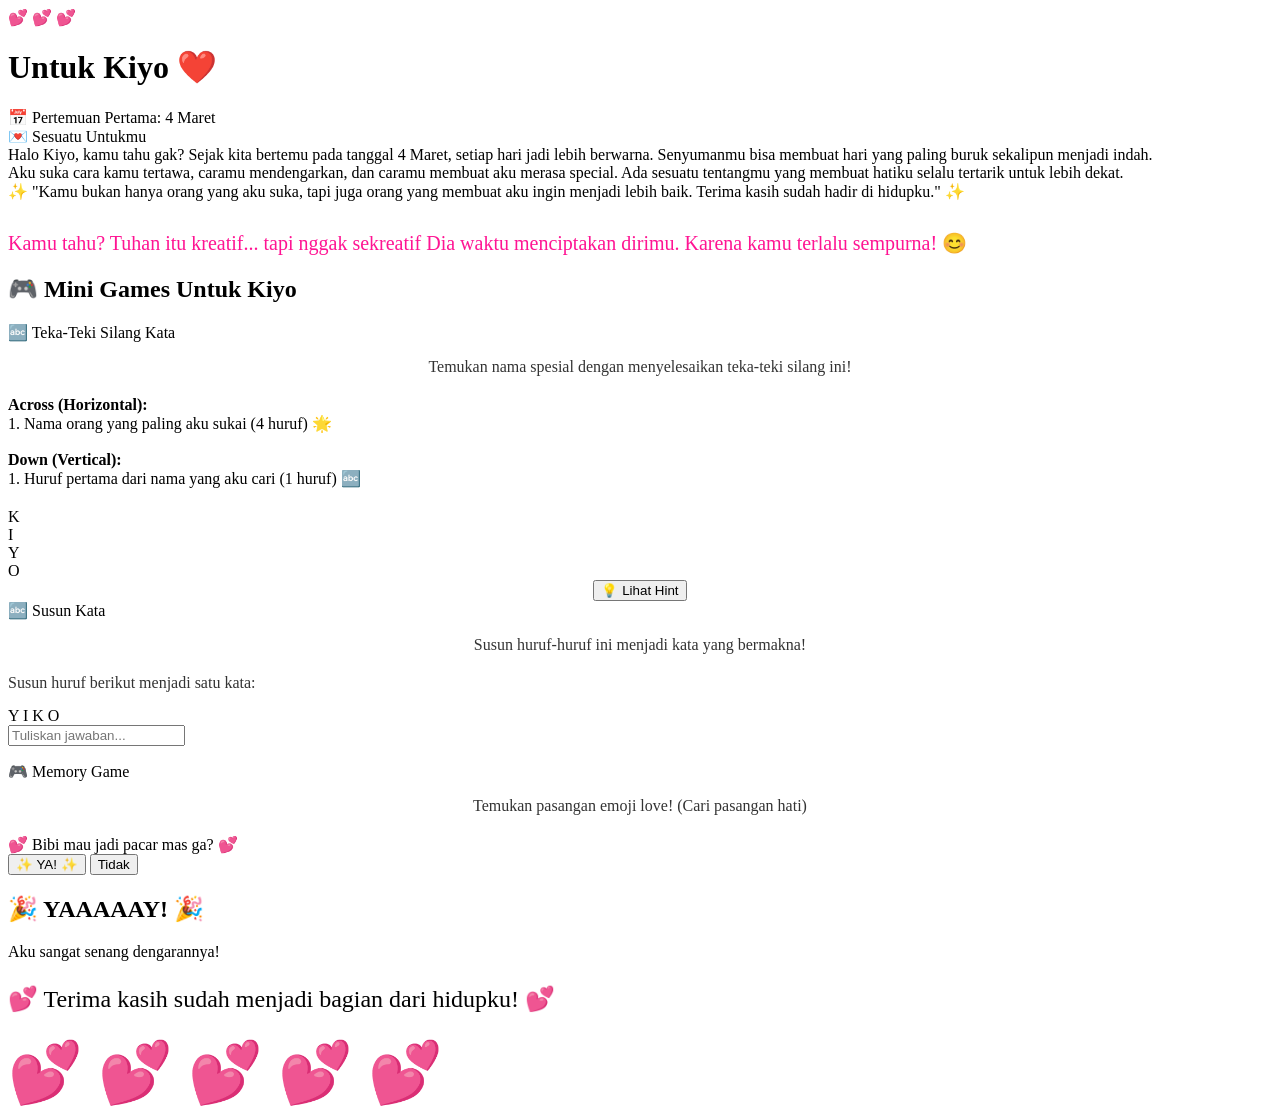
==== index.html @ e6a813b8 "Buat file HTML untuk website Kiyo" ====
<!DOCTYPE html>
<html lang="id">
<head>
    <meta charset="UTF-8">
    <meta name="viewport" content="width=device-width, initial-scale=1.0">
    <title>💕 Untuk Kiyo 💕</title>
    <link rel="stylesheet" href="style.css">
</head>
<body>
    <!-- Floating hearts background -->
    <div id="hearts-container"></div>

    <div class="container">
        <div class="header">
            <div class="decorative-hearts">💕 💕 💕</div>
            <h1>Untuk Kiyo ❤️</h1>
            <div class="meeting-date">
                📅 Pertemuan Pertama: 4 Maret
            </div>
        </div>

        <!-- Message Section -->
        <div class="message-section">
            <div class="message-title">💌 Sesuatu Untukmu</div>
            <div class="message-text">
                Halo Kiyo, kamu tahu gak? Sejak kita bertemu pada tanggal 4 Maret, 
                setiap hari jadi lebih berwarna. Senyumanmu bisa membuat hari yang 
                paling buruk sekalipun menjadi indah.
            </div>
            <div class="message-text">
                Aku suka cara kamu tertawa, caramu mendengarkan, dan caramu membuat 
                aku merasa special. Ada sesuatu tentangmu yang membuat hatiku selalu 
                tertarik untuk lebih dekat.
            </div>
            <div class="romantic-quote">
                ✨ "Kamu bukan hanya orang yang aku suka, tapi juga orang yang membuat 
                aku ingin menjadi lebih baik. Terima kasih sudah hadir di hidupku." ✨
            </div>
            <div class="message-text" style="margin-top: 30px; font-size: 20px; color: #ff1493;">
                Kamu tahu? Tuhan itu kreatif... tapi nggak sekreatif Dia waktu 
                menciptakan dirimu. Karena kamu terlalu sempurna! 😊
            </div>
        </div>

        <!-- Games Section -->
        <h2 class="section-title">🎮 Mini Games Untuk Kiyo</h2>

        <!-- Game 1: Crossword -->
        <div class="game-container">
            <div class="game-title">🔤 Teka-Teki Silang Kata</div>
            <p style="text-align: center; color: #333; margin-bottom: 20px;">
                Temukan nama spesial dengan menyelesaikan teka-teki silang ini!
            </p>
            
            <div style="margin-bottom: 20px;">
                <div class="crossword-clue"><strong>Across (Horizontal):</strong></div>
                <div class="crossword-clue">1. Nama orang yang paling aku sukai (4 huruf) 🌟</div>
                <div class="crossword-clue"><br><strong>Down (Vertical):</strong></div>
                <div class="crossword-clue">1. Huruf pertama dari nama yang aku cari (1 huruf) 🔤</div>
            </div>

            <div class="crossword">
                <div class="crossword-cell" id="cell1">K</div>
                <div class="crossword-cell" id="cell2">I</div>
                <div class="crossword-cell" id="cell3">Y</div>
                <div class="crossword-cell" id="cell4">O</div>
            </div>

            <div style="text-align: center;">
                <button class="hint-button" onclick="showCrosswordHint()">
                    💡 Lihat Hint
                </button>
                <p id="crossword-hint" style="color: #ff69b4; margin-top: 10px; display: none;">
                    Nama ini adalah nama orang paling istimewa di hidupku! 🌸
                </p>
            </div>
        </div>

        <!-- Game 2: Unscramble Word -->
        <div class="game-container">
            <div class="game-title">🔤 Susun Kata</div>
            <p style="text-align: center; color: #333; margin-bottom: 20px;">
                Susun huruf-huruf ini menjadi kata yang bermakna!
            </p>
            <div class="word-game">
                <p style="color: #333; margin-bottom: 15px;">Susun huruf berikut menjadi satu kata:</p>
                <div class="scrambled-word">Y I K O</div>
                <input type="text" class="word-input" id="word-answer" placeholder="Tuliskan jawaban..." onkeyup="checkWord()">
                <p id="word-result" style="color: #ff1493; font-weight: bold; margin-top: 10px;"></p>
            </div>
        </div>

        <!-- Game 3: Love Memory Game -->
        <div class="game-container">
            <div class="game-title">🎮 Memory Game</div>
            <p style="text-align: center; color: #333; margin-bottom: 20px;">
                Temukan pasangan emoji love! (Cari pasangan hati)
            </p>
            <div class="memory-grid" id="memory-grid"></div>
            <p id="memory-result" style="text-align: center; color: #ff1493; font-weight: bold; margin-top: 15px;"></p>
        </div>

        <!-- Final Question Section -->
        <div class="question-section">
            <div class="big-question">
                💕 Bibi mau jadi pacar mas ga? 💕
            </div>
            
            <div class="button-container">
                <button class="yes-btn" onclick="yesClicked()">
                    ✨ YA! ✨
                </button>
                <button class="no-btn" id="no-btn" onmouseenter="moveNoButton()">
                    Tidak
                </button>
            </div>
        </div>
    </div>

    <!-- Success Message -->
    <div class="success-message" id="success-message">
        <h2>🎉 YAAAAAY! 🎉</h2>
        <p>Aku sangat senang dengarannya!</p>
        <p style="font-size: 24px;">💕 Terima kasih sudah menjadi bagian dari hidupku! 💕</p>
        <div class="hearts-burst" style="font-size: 60px;">
            💕 💕 💕 💕 💕
        </div>
    </div>

    <div class="overlay" id="overlay"></div>

    <script src="script.js"></script>
</body>
</html>
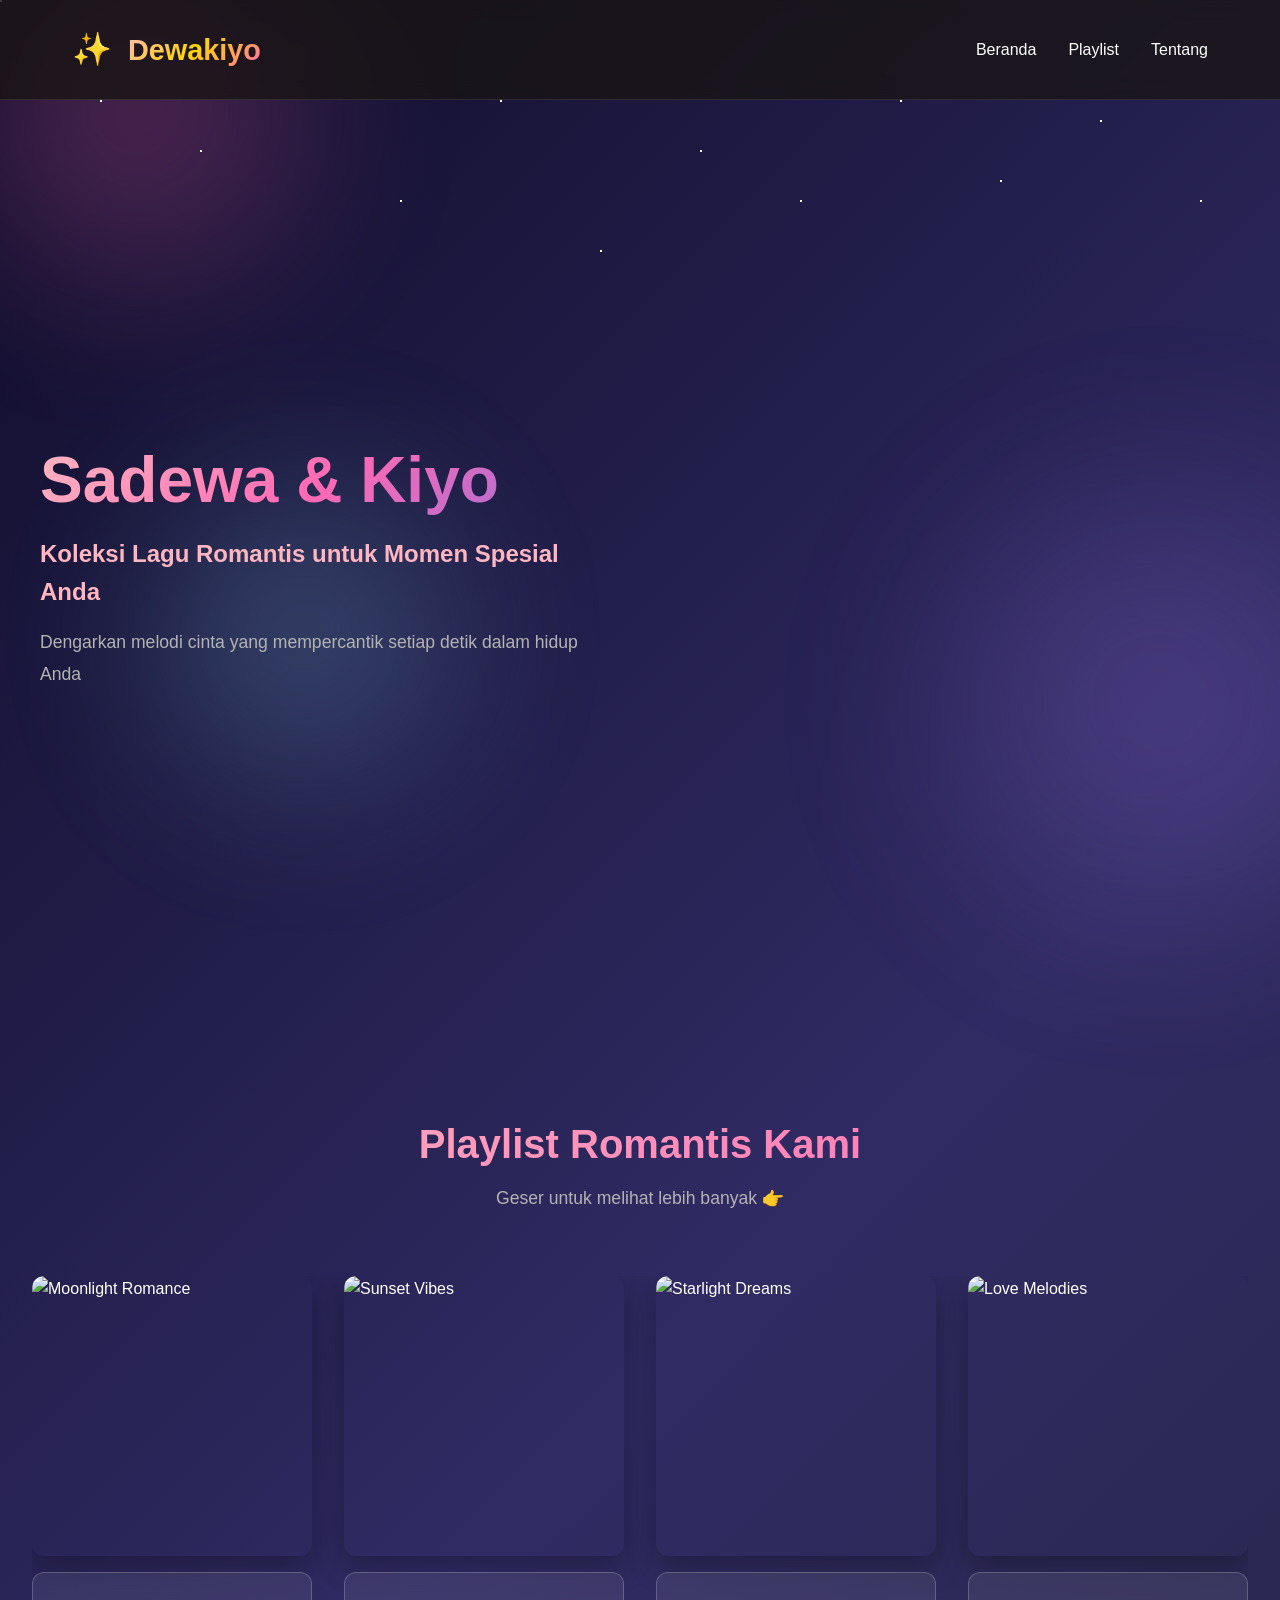
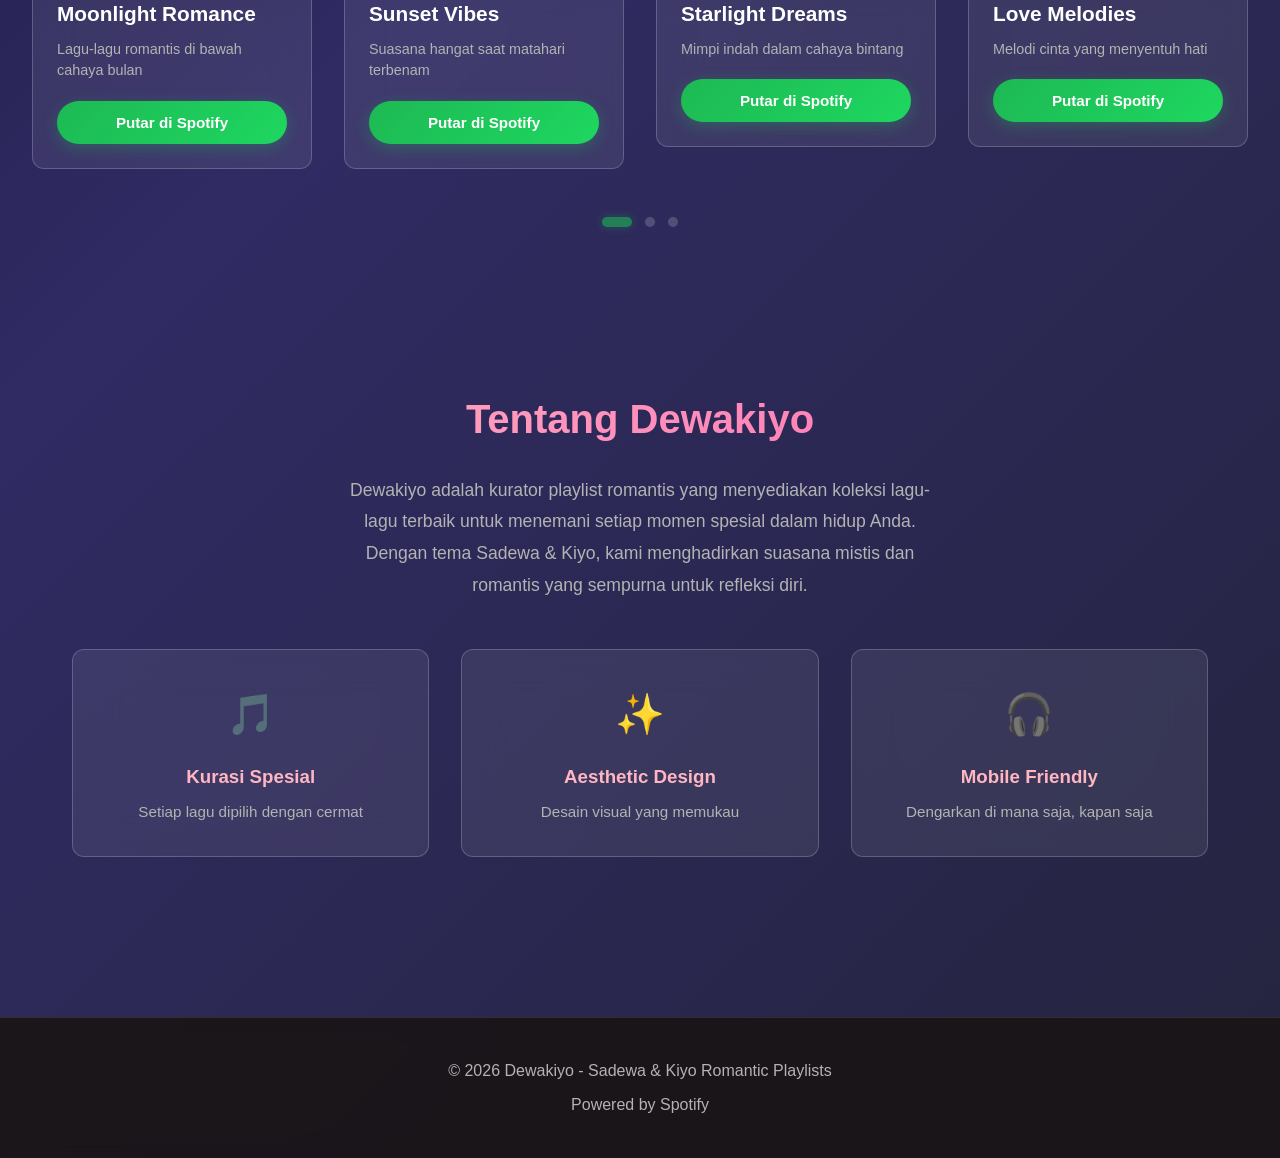
==== commit febdb579: "Update Dewakiyo index.html - Main landing page with complete structure" ====
--- a/index.html
+++ b/index.html
@@ -3,132 +3,204 @@
 <head>
     <meta charset="UTF-8">
     <meta name="viewport" content="width=device-width, initial-scale=1.0">
-    <title>💕 Untuk Kiyo 💕</title>
-    <link rel="stylesheet" href="style.css">
+    <title>Dewakiyo - Romantic Spotify Playlists</title>
+    <link rel="stylesheet" href="dewakiyo/styles.css">
 </head>
 <body>
-    <!-- Floating hearts background -->
-    <div id="hearts-container"></div>
-
-    <div class="container">
-        <div class="header">
-            <div class="decorative-hearts">💕 💕 💕</div>
-            <h1>Untuk Kiyo ❤️</h1>
-            <div class="meeting-date">
-                📅 Pertemuan Pertama: 4 Maret
-            </div>
-        </div>
-
-        <!-- Message Section -->
-        <div class="message-section">
-            <div class="message-title">💌 Sesuatu Untukmu</div>
-            <div class="message-text">
-                Halo Kiyo, kamu tahu gak? Sejak kita bertemu pada tanggal 4 Maret, 
-                setiap hari jadi lebih berwarna. Senyumanmu bisa membuat hari yang 
-                paling buruk sekalipun menjadi indah.
-            </div>
-            <div class="message-text">
-                Aku suka cara kamu tertawa, caramu mendengarkan, dan caramu membuat 
-                aku merasa special. Ada sesuatu tentangmu yang membuat hatiku selalu 
-                tertarik untuk lebih dekat.
-            </div>
-            <div class="romantic-quote">
-                ✨ "Kamu bukan hanya orang yang aku suka, tapi juga orang yang membuat 
-                aku ingin menjadi lebih baik. Terima kasih sudah hadir di hidupku." ✨
-            </div>
-            <div class="message-text" style="margin-top: 30px; font-size: 20px; color: #ff1493;">
-                Kamu tahu? Tuhan itu kreatif... tapi nggak sekreatif Dia waktu 
-                menciptakan dirimu. Karena kamu terlalu sempurna! 😊
-            </div>
-        </div>
-
-        <!-- Games Section -->
-        <h2 class="section-title">🎮 Mini Games Untuk Kiyo</h2>
-
-        <!-- Game 1: Crossword -->
-        <div class="game-container">
-            <div class="game-title">🔤 Teka-Teki Silang Kata</div>
-            <p style="text-align: center; color: #333; margin-bottom: 20px;">
-                Temukan nama spesial dengan menyelesaikan teka-teki silang ini!
+    <!-- Background Elements -->
+    <div class="background">
+        <div class="blur-bg blur-1"></div>
+        <div class="blur-bg blur-2"></div>
+        <div class="blur-bg blur-3"></div>
+        <div class="stars"></div>
+    </div>
+
+    <!-- Navigation -->
+    <nav class="navbar">
+        <div class="nav-container">
+            <div class="logo">
+                <span class="logo-icon">✨</span>
+                <h1>Dewakiyo</h1>
+            </div>
+            <div class="nav-links">
+                <a href="#home">Beranda</a>
+                <a href="#playlists">Playlist</a>
+                <a href="#about">Tentang</a>
+            </div>
+        </div>
+    </nav>
+
+    <!-- Hero Section -->
+    <section class="hero" id="home">
+        <div class="hero-content">
+            <div class="hero-text">
+                <h2 class="hero-title">Sadewa & Kiyo</h2>
+                <p class="hero-subtitle">Koleksi Lagu Romantis untuk Momen Spesial Anda</p>
+                <p class="hero-description">
+                    Dengarkan melodi cinta yang mempercantik setiap detik dalam hidup Anda
+                </p>
+            </div>
+            <div class="music-visualizer">
+                <div class="bar" style="animation-delay: 0s;"></div>
+                <div class="bar" style="animation-delay: 0.1s;"></div>
+                <div class="bar" style="animation-delay: 0.2s;"></div>
+                <div class="bar" style="animation-delay: 0.3s;"></div>
+                <div class="bar" style="animation-delay: 0.4s;"></div>
+            </div>
+        </div>
+    </section>
+
+    <!-- Playlists Section -->
+    <section class="playlists-section" id="playlists">
+        <div class="section-header">
+            <h2>Playlist Romantis Kami</h2>
+            <p>Geser untuk melihat lebih banyak 👉</p>
+        </div>
+
+        <div class="playlist-container">
+            <div class="playlist-wrapper" id="playlistWrapper">
+                <!-- Playlist Cards -->
+                <div class="playlist-card" data-spotify="https://open.spotify.com/playlist/37i9dQZF1DZ52bnVsM3m53">
+                    <div class="card-cover">
+                        <img src="https://images.unsplash.com/photo-1511379938547-c1f69b13d835?w=400&h=400&fit=crop" alt="Moonlight Romance">
+                        <div class="cover-overlay">
+                            <button class="play-btn" title="Putar di Spotify" aria-label="Play Moonlight Romance">
+                                <span>▶</span>
+                            </button>
+                        </div>
+                    </div>
+                    <div class="card-content">
+                        <h3>Moonlight Romance</h3>
+                        <p class="playlist-desc">Lagu-lagu romantis di bawah cahaya bulan</p>
+                        <button class="spotify-btn">Putar di Spotify</button>
+                    </div>
+                </div>
+
+                <div class="playlist-card" data-spotify="https://open.spotify.com/playlist/37i9dQZF1DXcBWIGoYBM5M">
+                    <div class="card-cover">
+                        <img src="https://images.unsplash.com/photo-1470225620780-dba8ba36b745?w=400&h=400&fit=crop" alt="Sunset Vibes">
+                        <div class="cover-overlay">
+                            <button class="play-btn" title="Putar di Spotify" aria-label="Play Sunset Vibes">
+                                <span>▶</span>
+                            </button>
+                        </div>
+                    </div>
+                    <div class="card-content">
+                        <h3>Sunset Vibes</h3>
+                        <p class="playlist-desc">Suasana hangat saat matahari terbenam</p>
+                        <button class="spotify-btn">Putar di Spotify</button>
+                    </div>
+                </div>
+
+                <div class="playlist-card" data-spotify="https://open.spotify.com/playlist/37i9dQZF1DZ52bnVsM3m53">
+                    <div class="card-cover">
+                        <img src="https://images.unsplash.com/photo-1493225457124-a3eb161ffa5f?w=400&h=400&fit=crop" alt="Starlight Dreams">
+                        <div class="cover-overlay">
+                            <button class="play-btn" title="Putar di Spotify" aria-label="Play Starlight Dreams">
+                                <span>▶</span>
+                            </button>
+                        </div>
+                    </div>
+                    <div class="card-content">
+                        <h3>Starlight Dreams</h3>
+                        <p class="playlist-desc">Mimpi indah dalam cahaya bintang</p>
+                        <button class="spotify-btn">Putar di Spotify</button>
+                    </div>
+                </div>
+
+                <div class="playlist-card" data-spotify="https://open.spotify.com/playlist/37i9dQZF1DXcBWIGoYBM5M">
+                    <div class="card-cover">
+                        <img src="https://images.unsplash.com/photo-1459749411175-04bf5292ceea?w=400&h=400&fit=crop" alt="Love Melodies">
+                        <div class="cover-overlay">
+                            <button class="play-btn" title="Putar di Spotify" aria-label="Play Love Melodies">
+                                <span>▶</span>
+                            </button>
+                        </div>
+                    </div>
+                    <div class="card-content">
+                        <h3>Love Melodies</h3>
+                        <p class="playlist-desc">Melodi cinta yang menyentuh hati</p>
+                        <button class="spotify-btn">Putar di Spotify</button>
+                    </div>
+                </div>
+
+                <div class="playlist-card" data-spotify="https://open.spotify.com/playlist/37i9dQZF1DZ52bnVsM3m53">
+                    <div class="card-cover">
+                        <img src="https://images.unsplash.com/photo-1514525253161-7a46d19cd819?w=400&h=400&fit=crop" alt="Midnight Whispers">
+                        <div class="cover-overlay">
+                            <button class="play-btn" title="Putar di Spotify" aria-label="Play Midnight Whispers">
+                                <span>▶</span>
+                            </button>
+                        </div>
+                    </div>
+                    <div class="card-content">
+                        <h3>Midnight Whispers</h3>
+                        <p class="playlist-desc">Bisikan lembut di tengah malam</p>
+                        <button class="spotify-btn">Putar di Spotify</button>
+                    </div>
+                </div>
+
+                <div class="playlist-card" data-spotify="https://open.spotify.com/playlist/37i9dQZF1DXcBWIGoYBM5M">
+                    <div class="card-cover">
+                        <img src="https://images.unsplash.com/photo-1476514525535-07fb3b4ae5f1?w=400&h=400&fit=crop" alt="Eternal Love">
+                        <div class="cover-overlay">
+                            <button class="play-btn" title="Putar di Spotify" aria-label="Play Eternal Love">
+                                <span>▶</span>
+                            </button>
+                        </div>
+                    </div>
+                    <div class="card-content">
+                        <h3>Eternal Love</h3>
+                        <p class="playlist-desc">Cinta yang bertahan selamanya</p>
+                        <button class="spotify-btn">Putar di Spotify</button>
+                    </div>
+                </div>
+            </div>
+
+            <!-- Scroll Indicators -->
+            <div class="scroll-indicator" id="scrollIndicator">
+                <span class="indicator-dot active"></span>
+                <span class="indicator-dot"></span>
+                <span class="indicator-dot"></span>
+            </div>
+        </div>
+    </section>
+
+    <!-- About Section -->
+    <section class="about-section" id="about">
+        <div class="about-content">
+            <h2>Tentang Dewakiyo</h2>
+            <p>
+                Dewakiyo adalah kurator playlist romantis yang menyediakan koleksi lagu-lagu terbaik 
+                untuk menemani setiap momen spesial dalam hidup Anda. Dengan tema Sadewa & Kiyo, 
+                kami menghadirkan suasana mistis dan romantis yang sempurna untuk refleksi diri.
             </p>
-            
-            <div style="margin-bottom: 20px;">
-                <div class="crossword-clue"><strong>Across (Horizontal):</strong></div>
-                <div class="crossword-clue">1. Nama orang yang paling aku sukai (4 huruf) 🌟</div>
-                <div class="crossword-clue"><br><strong>Down (Vertical):</strong></div>
-                <div class="crossword-clue">1. Huruf pertama dari nama yang aku cari (1 huruf) 🔤</div>
-            </div>
-
-            <div class="crossword">
-                <div class="crossword-cell" id="cell1">K</div>
-                <div class="crossword-cell" id="cell2">I</div>
-                <div class="crossword-cell" id="cell3">Y</div>
-                <div class="crossword-cell" id="cell4">O</div>
-            </div>
-
-            <div style="text-align: center;">
-                <button class="hint-button" onclick="showCrosswordHint()">
-                    💡 Lihat Hint
-                </button>
-                <p id="crossword-hint" style="color: #ff69b4; margin-top: 10px; display: none;">
-                    Nama ini adalah nama orang paling istimewa di hidupku! 🌸
-                </p>
-            </div>
-        </div>
-
-        <!-- Game 2: Unscramble Word -->
-        <div class="game-container">
-            <div class="game-title">🔤 Susun Kata</div>
-            <p style="text-align: center; color: #333; margin-bottom: 20px;">
-                Susun huruf-huruf ini menjadi kata yang bermakna!
-            </p>
-            <div class="word-game">
-                <p style="color: #333; margin-bottom: 15px;">Susun huruf berikut menjadi satu kata:</p>
-                <div class="scrambled-word">Y I K O</div>
-                <input type="text" class="word-input" id="word-answer" placeholder="Tuliskan jawaban..." onkeyup="checkWord()">
-                <p id="word-result" style="color: #ff1493; font-weight: bold; margin-top: 10px;"></p>
-            </div>
-        </div>
-
-        <!-- Game 3: Love Memory Game -->
-        <div class="game-container">
-            <div class="game-title">🎮 Memory Game</div>
-            <p style="text-align: center; color: #333; margin-bottom: 20px;">
-                Temukan pasangan emoji love! (Cari pasangan hati)
-            </p>
-            <div class="memory-grid" id="memory-grid"></div>
-            <p id="memory-result" style="text-align: center; color: #ff1493; font-weight: bold; margin-top: 15px;"></p>
-        </div>
-
-        <!-- Final Question Section -->
-        <div class="question-section">
-            <div class="big-question">
-                💕 Bibi mau jadi pacar mas ga? 💕
-            </div>
-            
-            <div class="button-container">
-                <button class="yes-btn" onclick="yesClicked()">
-                    ✨ YA! ✨
-                </button>
-                <button class="no-btn" id="no-btn" onmouseenter="moveNoButton()">
-                    Tidak
-                </button>
-            </div>
-        </div>
-    </div>
-
-    <!-- Success Message -->
-    <div class="success-message" id="success-message">
-        <h2>🎉 YAAAAAY! 🎉</h2>
-        <p>Aku sangat senang dengarannya!</p>
-        <p style="font-size: 24px;">💕 Terima kasih sudah menjadi bagian dari hidupku! 💕</p>
-        <div class="hearts-burst" style="font-size: 60px;">
-            💕 💕 💕 💕 💕
-        </div>
-    </div>
-
-    <div class="overlay" id="overlay"></div>
-
-    <script src="script.js"></script>
+            <div class="features">
+                <div class="feature-item">
+                    <span class="feature-icon">🎵</span>
+                    <h3>Kurasi Spesial</h3>
+                    <p>Setiap lagu dipilih dengan cermat</p>
+                </div>
+                <div class="feature-item">
+                    <span class="feature-icon">✨</span>
+                    <h3>Aesthetic Design</h3>
+                    <p>Desain visual yang memukau</p>
+                </div>
+                <div class="feature-item">
+                    <span class="feature-icon">🎧</span>
+                    <h3>Mobile Friendly</h3>
+                    <p>Dengarkan di mana saja, kapan saja</p>
+                </div>
+            </div>
+        </div>
+    </section>
+
+    <!-- Footer -->
+    <footer class="footer">
+        <p>&copy; 2026 Dewakiyo - Sadewa & Kiyo Romantic Playlists</p>
+        <p>Powered by Spotify</p>
+    </footer>
+
+    <script src="dewakiyo/script.js"></script>
 </body>
-</html>+</html>
--- a/dewakiyo/styles.css
+++ b/dewakiyo/styles.css
@@ -0,0 +1,732 @@
+* {
+    margin: 0;
+    padding: 0;
+    box-sizing: border-box;
+}
+
+:root {
+    --primary-color: #1DB954;
+    --secondary-color: #191414;
+    --accent-color: #FFB6C1;
+    --light-color: #FFDAB9;
+    --text-color: #FFFFFF;
+    --muted-color: #B3B3B3;
+    --glass-opacity: 0.1;
+}
+
+body {
+    font-family: 'Segoe UI', Tahoma, Geneva, Verdana, sans-serif;
+    background: linear-gradient(135deg, #0f0c29, #302b63, #24243e);
+    color: var(--text-color);
+    overflow-x: hidden;
+    line-height: 1.6;
+}
+
+/* Background Elements */
+.background {
+    position: fixed;
+    top: 0;
+    left: 0;
+    width: 100%;
+    height: 100%;
+    z-index: -1;
+    pointer-events: none;
+}
+
+.blur-bg {
+    position: absolute;
+    border-radius: 50%;
+    filter: blur(80px);
+    opacity: 0.3;
+    animation: float 20s ease-in-out infinite;
+}
+
+.blur-1 {
+    width: 400px;
+    height: 400px;
+    background: radial-gradient(circle, #FF69B4, transparent);
+    top: -10%;
+    left: -5%;
+    animation-delay: 0s;
+}
+
+.blur-2 {
+    width: 500px;
+    height: 500px;
+    background: radial-gradient(circle, #9370DB, transparent);
+    top: 50%;
+    right: -10%;
+    animation-delay: 7s;
+}
+
+.blur-3 {
+    width: 350px;
+    height: 350px;
+    background: radial-gradient(circle, #87CEEB, transparent);
+    bottom: 10%;
+    left: 10%;
+    animation-delay: 14s;
+}
+
+@keyframes float {
+    0%, 100% {
+        transform: translate(0, 0);
+    }
+    50% {
+        transform: translate(30px, 30px);
+    }
+}
+
+/* Stars Animation */
+.stars {
+    position: absolute;
+    width: 100%;
+    height: 100%;
+    overflow: hidden;
+}
+
+.stars::before {
+    content: '';
+    position: absolute;
+    width: 2px;
+    height: 2px;
+    background: white;
+    box-shadow:
+        100px 100px 0 0 white,
+        200px 150px 0 0 white,
+        300px 50px 0 0 white,
+        400px 200px 0 0 white,
+        500px 100px 0 0 white,
+        600px 250px 0 0 white,
+        700px 150px 0 0 white,
+        800px 200px 0 0 white,
+        900px 100px 0 0 white,
+        1000px 180px 0 0 white,
+        1100px 120px 0 0 white,
+        1200px 200px 0 0 white,
+        1300px 90px 0 0 white;
+    animation: twinkle 3s infinite;
+}
+
+@keyframes twinkle {
+    0%, 100% {
+        opacity: 0.3;
+    }
+    50% {
+        opacity: 1;
+    }
+}
+
+/* Navigation */
+.navbar {
+    position: sticky;
+    top: 0;
+    z-index: 1000;
+    background: rgba(25, 20, 20, 0.8);
+    backdrop-filter: blur(10px);
+    border-bottom: 1px solid rgba(255, 255, 255, 0.1);
+    padding: 1.5rem 0;
+}
+
+.nav-container {
+    max-width: 1200px;
+    margin: 0 auto;
+    padding: 0 2rem;
+    display: flex;
+    justify-content: space-between;
+    align-items: center;
+}
+
+.logo {
+    display: flex;
+    align-items: center;
+    gap: 1rem;
+    cursor: pointer;
+    transition: transform 0.3s ease;
+}
+
+.logo:hover {
+    transform: scale(1.05);
+}
+
+.logo-icon {
+    font-size: 2rem;
+    animation: spin 3s linear infinite;
+}
+
+@keyframes spin {
+    0%, 100% {
+        transform: rotate(0deg);
+    }
+    50% {
+        transform: rotate(180deg);
+    }
+}
+
+.logo h1 {
+    font-size: 1.8rem;
+    font-weight: 700;
+    background: linear-gradient(135deg, #FFB6C1, #FFD700, #FF69B4);
+    -webkit-background-clip: text;
+    -webkit-text-fill-color: transparent;
+    background-clip: text;
+}
+
+.nav-links {
+    display: flex;
+    gap: 2rem;
+}
+
+.nav-links a {
+    color: var(--text-color);
+    text-decoration: none;
+    font-weight: 500;
+    transition: all 0.3s ease;
+    position: relative;
+}
+
+.nav-links a::after {
+    content: '';
+    position: absolute;
+    bottom: -5px;
+    left: 0;
+    width: 0;
+    height: 2px;
+    background: var(--primary-color);
+    transition: width 0.3s ease;
+}
+
+.nav-links a:hover::after {
+    width: 100%;
+}
+
+/* Hero Section */
+.hero {
+    min-height: 100vh;
+    display: flex;
+    align-items: center;
+    justify-content: center;
+    padding: 2rem;
+    margin-top: 2rem;
+}
+
+.hero-content {
+    display: grid;
+    grid-template-columns: 1fr 1fr;
+    gap: 4rem;
+    align-items: center;
+    max-width: 1200px;
+    width: 100%;
+}
+
+.hero-text {
+    animation: slideInLeft 1s ease-out;
+}
+
+@keyframes slideInLeft {
+    from {
+        opacity: 0;
+        transform: translateX(-50px);
+    }
+    to {
+        opacity: 1;
+        transform: translateX(0);
+    }
+}
+
+.hero-title {
+    font-size: 4rem;
+    font-weight: 800;
+    margin-bottom: 1rem;
+    background: linear-gradient(135deg, #FFB6C1, #FF69B4, #9370DB);
+    -webkit-background-clip: text;
+    -webkit-text-fill-color: transparent;
+    background-clip: text;
+    line-height: 1.2;
+}
+
+.hero-subtitle {
+    font-size: 1.5rem;
+    color: var(--accent-color);
+    margin-bottom: 1rem;
+    font-weight: 600;
+}
+
+.hero-description {
+    font-size: 1.1rem;
+    color: var(--muted-color);
+    line-height: 1.8;
+    margin-bottom: 2rem;
+}
+
+/* Music Visualizer */
+.music-visualizer {
+    display: flex;
+    justify-content: center;
+    align-items: flex-end;
+    gap: 0.5rem;
+    height: 200px;
+    animation: fadeInRight 1s ease-out;
+}
+
+@keyframes fadeInRight {
+    from {
+        opacity: 0;
+        transform: translateX(50px);
+    }
+    to {
+        opacity: 1;
+        transform: translateX(0);
+    }
+}
+
+.bar {
+    width: 8px;
+    background: linear-gradient(180deg, #FFB6C1, #FF69B4);
+    border-radius: 4px;
+    animation: visualize 0.6s ease-in-out infinite;
+    box-shadow: 0 0 10px rgba(255, 105, 180, 0.5);
+}
+
+@keyframes visualize {
+    0%, 100% {
+        height: 20px;
+    }
+    50% {
+        height: 100px;
+    }
+}
+
+/* Playlists Section */
+.playlists-section {
+    padding: 5rem 2rem;
+    max-width: 1400px;
+    margin: 0 auto;
+}
+
+.section-header {
+    text-align: center;
+    margin-bottom: 4rem;
+    animation: fadeIn 0.8s ease-out;
+}
+
+@keyframes fadeIn {
+    from {
+        opacity: 0;
+        transform: translateY(20px);
+    }
+    to {
+        opacity: 1;
+        transform: translateY(0);
+    }
+}
+
+.section-header h2 {
+    font-size: 2.5rem;
+    margin-bottom: 0.5rem;
+    background: linear-gradient(135deg, #FFB6C1, #FF69B4);
+    -webkit-background-clip: text;
+    -webkit-text-fill-color: transparent;
+    background-clip: text;
+}
+
+.section-header p {
+    font-size: 1.1rem;
+    color: var(--muted-color);
+}
+
+/* Playlist Container */
+.playlist-container {
+    position: relative;
+}
+
+.playlist-wrapper {
+    display: flex;
+    gap: 2rem;
+    overflow-x: auto;
+    scroll-behavior: smooth;
+    padding-bottom: 1rem;
+    scroll-snap-type: x mandatory;
+}
+
+.playlist-wrapper::-webkit-scrollbar {
+    height: 6px;
+}
+
+.playlist-wrapper::-webkit-scrollbar-track {
+    background: rgba(255, 255, 255, 0.1);
+    border-radius: 10px;
+}
+
+.playlist-wrapper::-webkit-scrollbar-thumb {
+    background: var(--primary-color);
+    border-radius: 10px;
+    transition: background 0.3s ease;
+}
+
+.playlist-wrapper::-webkit-scrollbar-thumb:hover {
+    background: var(--accent-color);
+}
+
+/* Playlist Card */
+.playlist-card {
+    flex: 0 0 280px;
+    scroll-snap-align: start;
+    animation: cardAppear 0.6s ease-out backwards;
+}
+
+@keyframes cardAppear {
+    from {
+        opacity: 0;
+        transform: translateY(20px);
+    }
+    to {
+        opacity: 1;
+        transform: translateY(0);
+    }
+}
+
+.playlist-card:nth-child(1) {
+    animation-delay: 0.1s;
+}
+
+.playlist-card:nth-child(2) {
+    animation-delay: 0.2s;
+}
+
+.playlist-card:nth-child(3) {
+    animation-delay: 0.3s;
+}
+
+.playlist-card:nth-child(4) {
+    animation-delay: 0.4s;
+}
+
+.playlist-card:nth-child(5) {
+    animation-delay: 0.5s;
+}
+
+.playlist-card:nth-child(6) {
+    animation-delay: 0.6s;
+}
+
+.card-cover {
+    position: relative;
+    width: 100%;
+    padding-top: 100%;
+    margin-bottom: 1rem;
+    cursor: pointer;
+    border-radius: 12px;
+    overflow: hidden;
+    box-shadow: 0 10px 30px rgba(0, 0, 0, 0.3);
+}
+
+.card-cover img {
+    position: absolute;
+    top: 0;
+    left: 0;
+    width: 100%;
+    height: 100%;
+    object-fit: cover;
+    transition: transform 0.4s ease;
+}
+
+.card-cover:hover img {
+    transform: scale(1.1);
+}
+
+.cover-overlay {
+    position: absolute;
+    top: 0;
+    left: 0;
+    width: 100%;
+    height: 100%;
+    background: rgba(0, 0, 0, 0.3);
+    display: flex;
+    align-items: center;
+    justify-content: center;
+    opacity: 0;
+    transition: opacity 0.3s ease;
+    backdrop-filter: blur(4px);
+}
+
+.card-cover:hover .cover-overlay {
+    opacity: 1;
+}
+
+.play-btn {
+    width: 60px;
+    height: 60px;
+    border-radius: 50%;
+    background: var(--primary-color);
+    border: none;
+    color: white;
+    font-size: 1.5rem;
+    cursor: pointer;
+    display: flex;
+    align-items: center;
+    justify-content: center;
+    transition: all 0.3s ease;
+    box-shadow: 0 0 20px rgba(29, 185, 84, 0.5);
+}
+
+.play-btn:hover {
+    transform: scale(1.1);
+    box-shadow: 0 0 30px rgba(29, 185, 84, 0.8);
+}
+
+.play-btn:active {
+    transform: scale(0.95);
+}
+
+/* Card Content */
+.card-content {
+    background: rgba(255, 255, 255, 0.08);
+    backdrop-filter: blur(20px);
+    border: 1px solid rgba(255, 255, 255, 0.2);
+    padding: 1.5rem;
+    border-radius: 12px;
+    transition: all 0.3s ease;
+}
+
+.card-content:hover {
+    background: rgba(255, 255, 255, 0.12);
+    border-color: var(--accent-color);
+    transform: translateY(-5px);
+}
+
+.card-content h3 {
+    font-size: 1.3rem;
+    margin-bottom: 0.5rem;
+    color: var(--text-color);
+}
+
+.playlist-desc {
+    font-size: 0.9rem;
+    color: var(--muted-color);
+    margin-bottom: 1.2rem;
+    line-height: 1.5;
+}
+
+.spotify-btn {
+    width: 100%;
+    padding: 0.8rem 1.5rem;
+    background: linear-gradient(135deg, var(--primary-color), #1ed760);
+    border: none;
+    color: white;
+    border-radius: 24px;
+    font-weight: 600;
+    font-size: 0.95rem;
+    cursor: pointer;
+    transition: all 0.3s ease;
+    box-shadow: 0 4px 15px rgba(29, 185, 84, 0.3);
+}
+
+.spotify-btn:hover {
+    transform: translateY(-2px);
+    box-shadow: 0 6px 20px rgba(29, 185, 84, 0.5);
+}
+
+.spotify-btn:active {
+    transform: translateY(0);
+}
+
+/* Scroll Indicators */
+.scroll-indicator {
+    display: flex;
+    justify-content: center;
+    gap: 0.8rem;
+    margin-top: 2rem;
+    opacity: 0.6;
+}
+
+.indicator-dot {
+    width: 10px;
+    height: 10px;
+    border-radius: 50%;
+    background: rgba(255, 255, 255, 0.3);
+    cursor: pointer;
+    transition: all 0.3s ease;
+}
+
+.indicator-dot.active {
+    background: var(--primary-color);
+    width: 30px;
+    border-radius: 5px;
+    box-shadow: 0 0 10px rgba(29, 185, 84, 0.5);
+}
+
+/* About Section */
+.about-section {
+    padding: 5rem 2rem;
+    max-width: 1200px;
+    margin: 0 auto;
+}
+
+.about-content {
+    text-align: center;
+}
+
+.about-content h2 {
+    font-size: 2.5rem;
+    margin-bottom: 1.5rem;
+    background: linear-gradient(135deg, #FFB6C1, #FF69B4);
+    -webkit-background-clip: text;
+    -webkit-text-fill-color: transparent;
+    background-clip: text;
+}
+
+.about-content > p {
+    font-size: 1.1rem;
+    color: var(--muted-color);
+    max-width: 600px;
+    margin: 0 auto 3rem;
+    line-height: 1.8;
+}
+
+.features {
+    display: grid;
+    grid-template-columns: repeat(auto-fit, minmax(250px, 1fr));
+    gap: 2rem;
+    margin-top: 3rem;
+}
+
+.feature-item {
+    background: rgba(255, 255, 255, 0.08);
+    backdrop-filter: blur(20px);
+    border: 1px solid rgba(255, 255, 255, 0.2);
+    padding: 2rem;
+    border-radius: 12px;
+    transition: all 0.3s ease;
+}
+
+.feature-item:hover {
+    background: rgba(255, 255, 255, 0.12);
+    transform: translateY(-10px);
+    border-color: var(--accent-color);
+}
+
+.feature-icon {
+    font-size: 2.5rem;
+    display: block;
+    margin-bottom: 1rem;
+}
+
+.feature-item h3 {
+    margin-bottom: 0.5rem;
+    color: var(--accent-color);
+}
+
+.feature-item p {
+    color: var(--muted-color);
+    font-size: 0.95rem;
+}
+
+/* Footer */
+.footer {
+    background: rgba(25, 20, 20, 0.9);
+    backdrop-filter: blur(10px);
+    border-top: 1px solid rgba(255, 255, 255, 0.1);
+    padding: 2rem;
+    text-align: center;
+    color: var(--muted-color);
+    margin-top: 5rem;
+}
+
+.footer p {
+    margin: 0.5rem 0;
+}
+
+/* Responsive Design */
+@media (max-width: 768px) {
+    .nav-links {
+        display: none;
+    }
+
+    .hero-content {
+        grid-template-columns: 1fr;
+        gap: 2rem;
+    }
+
+    .hero-title {
+        font-size: 2.5rem;
+    }
+
+    .hero-subtitle {
+        font-size: 1.2rem;
+    }
+
+    .music-visualizer {
+        height: 150px;
+    }
+
+    .bar {
+        width: 6px;
+    }
+
+    .playlist-card {
+        flex: 0 0 260px;
+    }
+
+    .section-header h2 {
+        font-size: 1.8rem;
+    }
+
+    .about-content h2 {
+        font-size: 1.8rem;
+    }
+
+    .features {
+        grid-template-columns: 1fr;
+    }
+}
+
+@media (max-width: 480px) {
+    .logo h1 {
+        font-size: 1.4rem;
+    }
+
+    .hero-title {
+        font-size: 2rem;
+    }
+
+    .hero-subtitle {
+        font-size: 1rem;
+    }
+
+    .playlist-card {
+        flex: 0 0 220px;
+    }
+
+    .card-content {
+        padding: 1rem;
+    }
+
+    .card-content h3 {
+        font-size: 1.1rem;
+    }
+
+    .playlist-desc {
+        font-size: 0.8rem;
+    }
+}
+
+/* Scroll Snap Support */
+@supports (scroll-snap-type: x mandatory) {
+    .playlist-wrapper {
+        scroll-snap-type: x mandatory;
+    }
+
+    .playlist-card {
+        scroll-snap-align: start;
+    }
+}
+
+/* Accessibility */
+@media (prefers-reduced-motion: reduce) {
+    * {
+        animation-duration: 0.01ms !important;
+        animation-iteration-count: 1 !important;
+        transition-duration: 0.01ms !important;
+    }
+}
